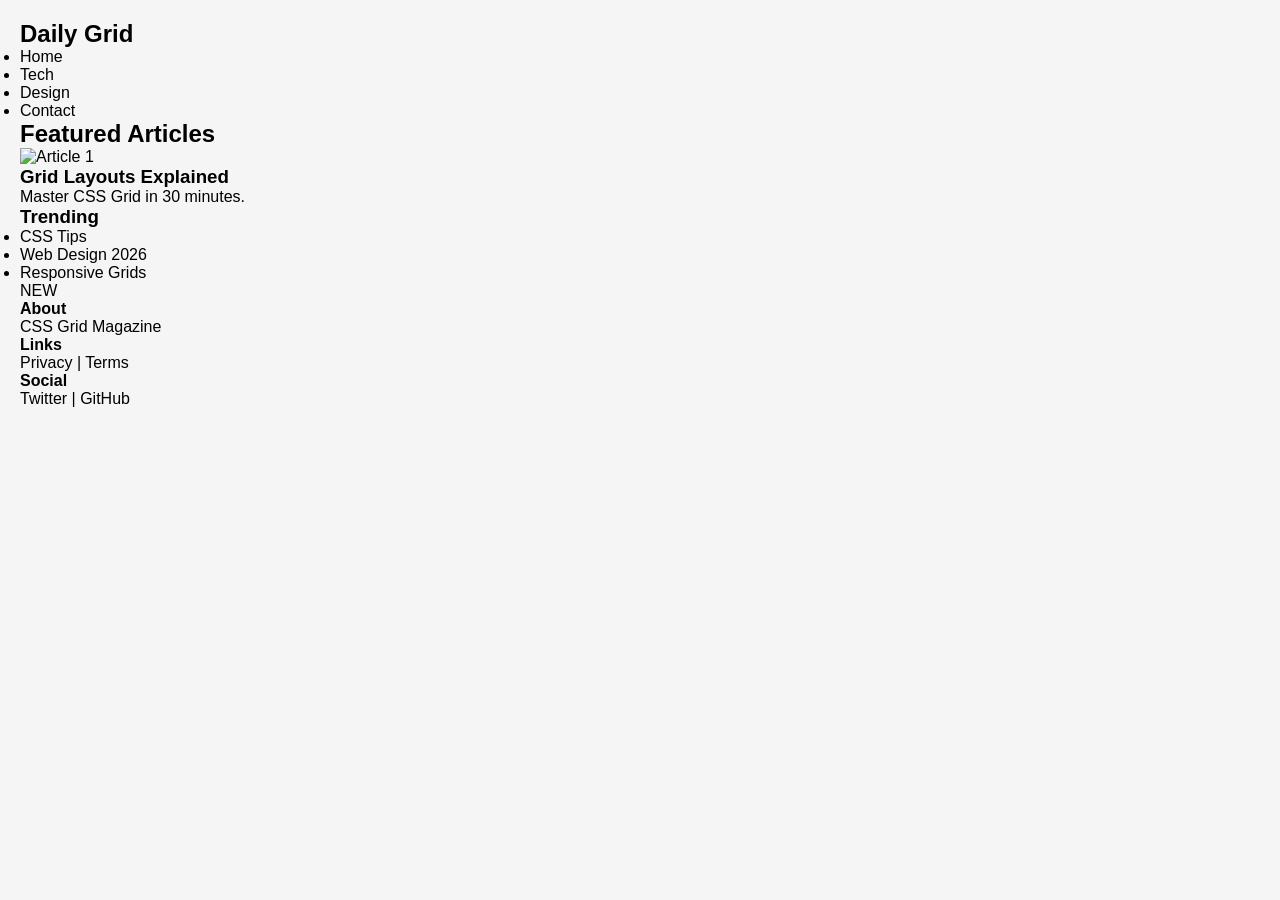
==== magazine.html @ 811c9ef0 "Add magazine.html starter template" ====
<!DOCTYPE html>
<html lang="en">
<head>
    <meta charset="UTF-8">
    <meta name="viewport" content="width=device-width, initial-scale=1.0">
    <title>CSS Grid Magazine</title>
    <style>
        * {
            margin: 0;
            padding: 0;
            box-sizing: border-box;
        }
        
        body {
            font-family: Arial, sans-serif;
            background: #f5f5f5;
            padding: 20px;
        }
    </style>
</head>
<body>
    <div class="magazine-grid">
        <header class="site-header">
            <nav>
                <h1>Daily Grid</h1>
                <ul>
                    <li>Home</li>
                    <li>Tech</li>
                    <li>Design</li>
                    <li>Contact</li>
                </ul>
            </nav>
        </header>

        <main class="main-content">
            <h2>Featured Articles</h2>
            <div class="articles-grid">
                <article class="article-card">
                    <img src="https://picsum.photos/id/1018/400/300" alt="Article 1">
                    <h3>Grid Layouts Explained</h3>
                    <p>Master CSS Grid in 30 minutes.</p>
                </article>
            </div>
        </main>

        <aside class="sidebar">
            <h3>Trending</h3>
            <ul>
                <li>CSS Tips</li>
                <li>Web Design 2026</li>
                <li>Responsive Grids</li>
            </ul>
            <div class="promo-badge">NEW</div>
        </aside>

        <footer class="site-footer">
            <div class="footer-col">
                <h4>About</h4>
                <p>CSS Grid Magazine</p>
            </div>
            <div class="footer-col">
                <h4>Links</h4>
                <p>Privacy | Terms</p>
            </div>
            <div class="footer-col">
                <h4>Social</h4>
                <p>Twitter | GitHub</p>
            </div>
        </footer>
    </div>
</body>
</html>
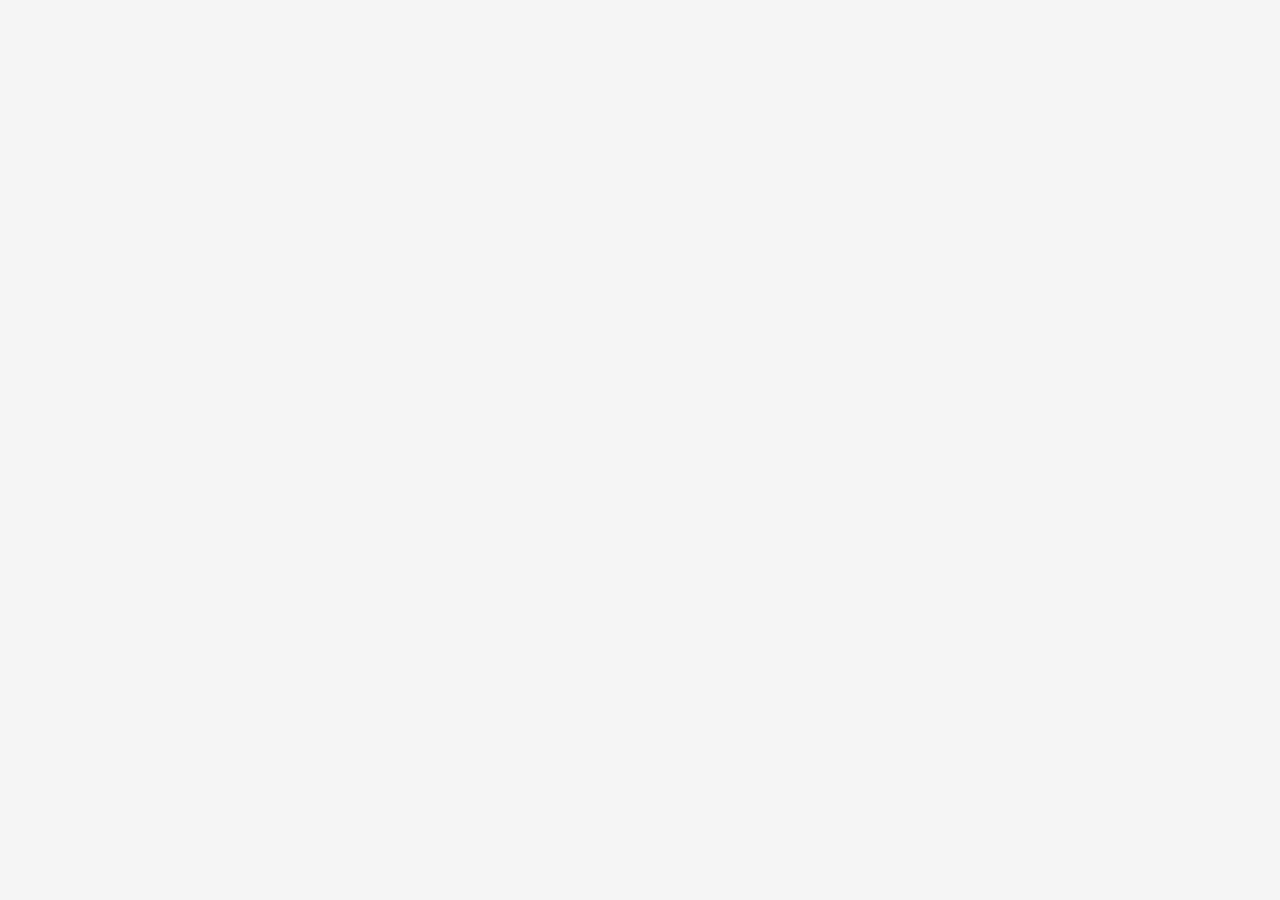
==== commit 66aa0988: "Part 5 : Add grid CSS with correct selectors" ====
--- a/magazine.html
+++ b/magazine.html
@@ -16,57 +16,147 @@
             background: #f5f5f5;
             padding: 20px;
         }
-    </style>
-</head>
-<body>
-    <div class="magazine-grid">
-        <header class="site-header">
-            <nav>
-                <h1>Daily Grid</h1>
-                <ul>
-                    <li>Home</li>
-                    <li>Tech</li>
-                    <li>Design</li>
-                    <li>Contact</li>
-                </ul>
-            </nav>
-        </header>
+        
+               /* Requirement 1: Grid Template Areas - Mobile First */
+        .magazine-grid {
+            display: grid;
+            gap: 20px;
+            min-height: 100vh;
+            max-width: 1400px;
+            margin: 0 auto;
+            padding: 20px;
+            
+            grid-template-areas: 
+                "header"
+                "main"
+                "sidebar"
+                "footer";
+            grid-template-columns: 1fr;
+        }
 
-        <main class="main-content">
-            <h2>Featured Articles</h2>
-            <div class="articles-grid">
-                <article class="article-card">
-                    <img src="https://picsum.photos/id/1018/400/300" alt="Article 1">
-                    <h3>Grid Layouts Explained</h3>
-                    <p>Master CSS Grid in 30 minutes.</p>
-                </article>
-            </div>
-        </main>
+        .site-header { 
+            grid-area: header; 
+            background: #333; 
+            color: white; 
+            padding: 1rem 2rem;
+            border-radius: 8px;
+        }
 
-        <aside class="sidebar">
-            <h3>Trending</h3>
-            <ul>
-                <li>CSS Tips</li>
-                <li>Web Design 2026</li>
-                <li>Responsive Grids</li>
-            </ul>
-            <div class="promo-badge">NEW</div>
-        </aside>
+        .site-header nav {
+            display: flex;
+            justify-content: space-between;
+            align-items: center;
+        }
 
-        <footer class="site-footer">
-            <div class="footer-col">
-                <h4>About</h4>
-                <p>CSS Grid Magazine</p>
-            </div>
-            <div class="footer-col">
-                <h4>Links</h4>
-                <p>Privacy | Terms</p>
-            </div>
-            <div class="footer-col">
-                <h4>Social</h4>
-                <p>Twitter | GitHub</p>
-            </div>
-        </footer>
-    </div>
-</body>
-</html>
+        .site-header ul {
+            list-style: none;
+            display: flex;
+            gap: 20px;
+        }
+
+        .site-header a {
+            color: white;
+            text-decoration: none;
+        }
+
+        .main-content { 
+            grid-area: main; 
+        }
+
+        .main-content h2 {
+            margin-bottom: 1.5rem;
+            color: #333;
+        }
+
+        .articles-grid {
+            display: grid;
+            gap: 20px;
+            grid-template-columns: 1fr;
+            grid-auto-flow: dense;
+        }
+
+        .article-card {
+            background: white;
+            padding: 1.5rem;
+            border-radius: 8px;
+            box-shadow: 0 2px 8px rgba(0,0,0,0.1);
+            display: grid;
+            gap: 10px;
+        }
+
+        .article-card img {
+            width: 100%;
+            border-radius: 4px;
+        }
+
+        .sidebar { 
+            grid-area: sidebar; 
+            background: white; 
+            padding: 1.5rem;
+            border-radius: 8px;
+            box-shadow: 0 2px 8px rgba(0,0,0,0.1);
+            position: relative;
+        }
+
+        .promo-badge {
+            position: absolute;
+            top: -10px;
+            right: 20px;
+            z-index: 10;
+            background: #ff6b6b;
+            color: white;
+            padding: 5px 12px;
+            border-radius: 20px;
+            font-size: 12px;
+            font-weight: bold;
+            box-shadow: 0 4px 12px rgba(255, 107, 107, 0.4);
+        }
+
+        .site-footer { 
+            grid-area: footer; 
+            background: #222; 
+            color: white;
+            padding: 2rem;
+            border-radius: 8px;
+            display: grid;
+            gap: 30px;
+            grid-template-columns: 1fr;
+            justify-items: center;
+            text-align: center;
+        }
+
+        /* Requirement 2: Tablet Layout 768px+ */
+        @media (min-width: 768px) {
+            .magazine-grid {
+                grid-template-areas: 
+                    "header  header"
+                    "main    sidebar"
+                    "footer  footer";
+                grid-template-columns: 2fr 1fr;
+            }
+            
+            .articles-grid {
+                grid-template-columns: repeat(2, 1fr);
+            }
+            
+            .site-footer {
+                grid-template-columns: repeat(3, 1fr);
+                justify-items: start;
+                text-align: left;
+            }
+        }
+
+        /* Requirement 2: Desktop Layout 1024px+ */
+        @media (min-width: 1024px) {
+            .magazine-grid {
+                grid-template-areas: 
+                    "header  header  header"
+                    "main    main    sidebar"
+                    "footer  footer  footer";
+                grid-template-columns: 1fr 1fr 1fr;
+            }
+            
+            .articles-grid {
+                grid-template-columns: repeat(3, 1fr);
+            }
+        }
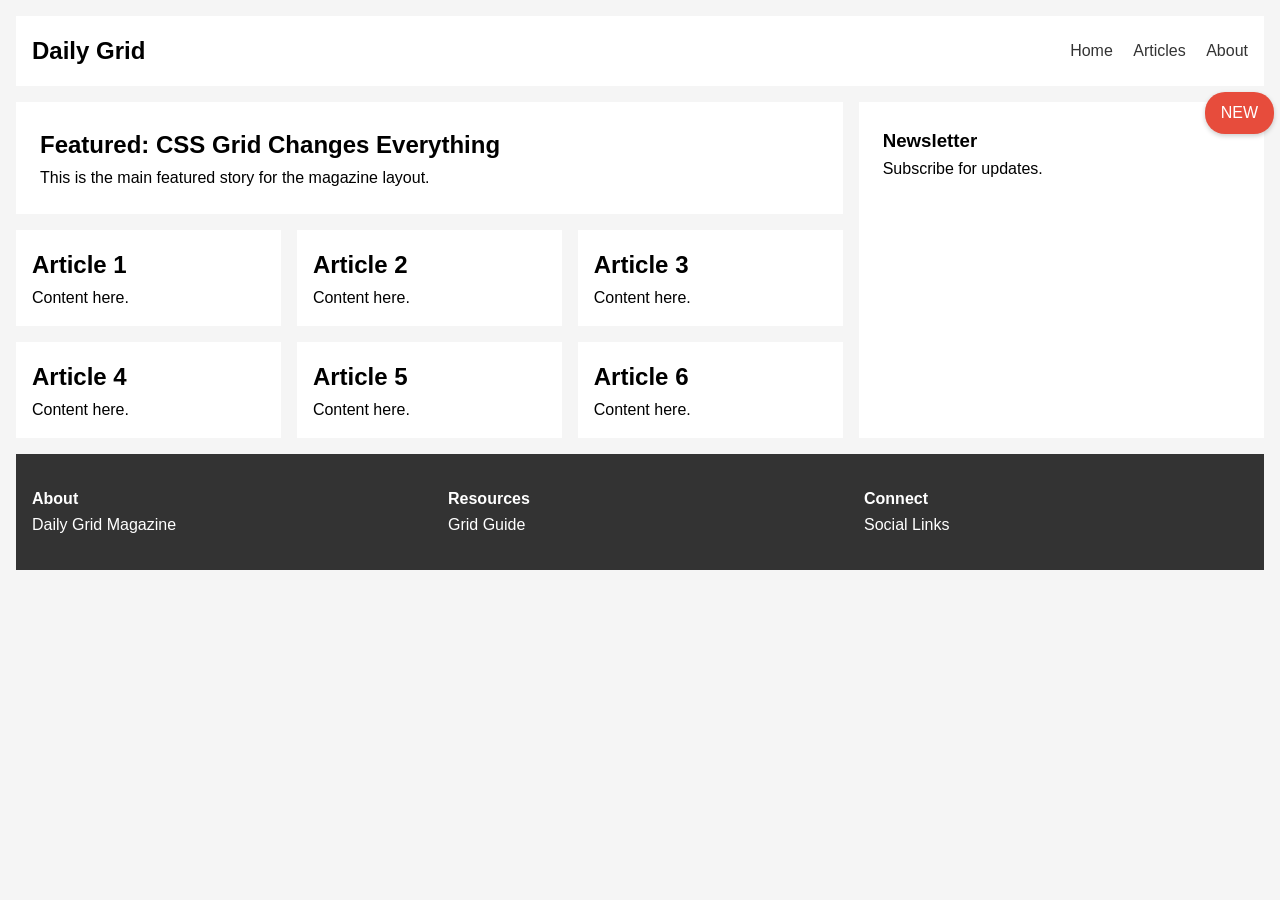
==== commit ac10b89b: "Add full magazine.html with all 5 requirements" ====
--- a/magazine.html
+++ b/magazine.html
@@ -3,124 +3,69 @@
 <head>
     <meta charset="UTF-8">
     <meta name="viewport" content="width=device-width, initial-scale=1.0">
-    <title>CSS Grid Magazine</title>
+    <title>Daily Grid - Magazine</title>
     <style>
-        * {
-            margin: 0;
-            padding: 0;
-            box-sizing: border-box;
-        }
+        * { margin: 0; padding: 0; box-sizing: border-box; }
         
         body {
             font-family: Arial, sans-serif;
+            line-height: 1.6;
             background: #f5f5f5;
-            padding: 20px;
         }
-        
-               /* Requirement 1: Grid Template Areas - Mobile First */
+
+        /* Requirement 1: Base Mobile Layout 375px+ */
         .magazine-grid {
             display: grid;
-            gap: 20px;
-            min-height: 100vh;
-            max-width: 1400px;
-            margin: 0 auto;
-            padding: 20px;
-            
-            grid-template-areas: 
+            grid-template-areas:
                 "header"
                 "main"
                 "sidebar"
                 "footer";
             grid-template-columns: 1fr;
+            gap: 1rem;
+            max-width: 1400px;
+            margin: 0 auto;
+            padding: 1rem;
         }
 
-        .site-header { 
-            grid-area: header; 
-            background: #333; 
-            color: white; 
-            padding: 1rem 2rem;
-            border-radius: 8px;
+        .site-header { grid-area: header; background: #fff; padding: 1rem; display: flex; justify-content: space-between; align-items: center; }
+        .logo { font-size: 1.5rem; font-weight: bold; }
+        .main-nav a { margin-left: 1rem; text-decoration: none; color: #333; }
+        
+        .articles { grid-area: main; }
+        .featured-article { background: #fff; padding: 1.5rem; margin-bottom: 1rem; }
+        
+        /* Requirement 3: Nested Grid for Cards */
+        .articles-grid {
+            display: grid;
+            grid-template-columns: 1fr;
+            gap: 1rem;
+        }
+        .card { background: #fff; padding: 1rem; }
+        
+        /* Requirement 5: z-index layering */
+        .sidebar { grid-area: sidebar; background: #fff; padding: 1.5rem; position: relative; }
+        .newsletter-badge {
+            position: absolute;
+            top: -10px;
+            right: -10px;
+            background: #e74c3c;
+            color: white;
+            padding: 0.5rem 1rem;
+            border-radius: 20px;
+            z-index: 10;
+            box-shadow: 0 2px 5px rgba(0,0,0,0.2);
         }
 
-        .site-header nav {
-            display: flex;
-            justify-content: space-between;
-            align-items: center;
-        }
-
-        .site-header ul {
-            list-style: none;
-            display: flex;
-            gap: 20px;
-        }
-
-        .site-header a {
+        /* Requirement 3 + 4: Footer Nested Grid */
+        .site-footer {
+            grid-area: footer;
+            background: #333;
             color: white;
-            text-decoration: none;
-        }
-
-        .main-content { 
-            grid-area: main; 
-        }
-
-        .main-content h2 {
-            margin-bottom: 1.5rem;
-            color: #333;
-        }
-
-        .articles-grid {
+            padding: 2rem 1rem;
             display: grid;
-            gap: 20px;
             grid-template-columns: 1fr;
-            grid-auto-flow: dense;
-        }
-
-        .article-card {
-            background: white;
-            padding: 1.5rem;
-            border-radius: 8px;
-            box-shadow: 0 2px 8px rgba(0,0,0,0.1);
-            display: grid;
-            gap: 10px;
-        }
-
-        .article-card img {
-            width: 100%;
-            border-radius: 4px;
-        }
-
-        .sidebar { 
-            grid-area: sidebar; 
-            background: white; 
-            padding: 1.5rem;
-            border-radius: 8px;
-            box-shadow: 0 2px 8px rgba(0,0,0,0.1);
-            position: relative;
-        }
-
-        .promo-badge {
-            position: absolute;
-            top: -10px;
-            right: 20px;
-            z-index: 10;
-            background: #ff6b6b;
-            color: white;
-            padding: 5px 12px;
-            border-radius: 20px;
-            font-size: 12px;
-            font-weight: bold;
-            box-shadow: 0 4px 12px rgba(255, 107, 107, 0.4);
-        }
-
-        .site-footer { 
-            grid-area: footer; 
-            background: #222; 
-            color: white;
-            padding: 2rem;
-            border-radius: 8px;
-            display: grid;
-            gap: 30px;
-            grid-template-columns: 1fr;
+            gap: 2rem;
             justify-items: center;
             text-align: center;
         }
@@ -128,10 +73,10 @@
         /* Requirement 2: Tablet Layout 768px+ */
         @media (min-width: 768px) {
             .magazine-grid {
-                grid-template-areas: 
-                    "header  header"
-                    "main    sidebar"
-                    "footer  footer";
+                grid-template-areas:
+                    "header header"
+                    "main   sidebar"
+                    "footer footer";
                 grid-template-columns: 2fr 1fr;
             }
             
@@ -149,10 +94,10 @@
         /* Requirement 2: Desktop Layout 1024px+ */
         @media (min-width: 1024px) {
             .magazine-grid {
-                grid-template-areas: 
-                    "header  header  header"
-                    "main    main    sidebar"
-                    "footer  footer  footer";
+                grid-template-areas:
+                    "header header header"
+                    "main   main   sidebar"
+                    "footer footer footer";
                 grid-template-columns: 1fr 1fr 1fr;
             }
             
@@ -160,3 +105,55 @@
                 grid-template-columns: repeat(3, 1fr);
             }
         }
+    </style>
+</head>
+<body>
+    <div class="magazine-grid">
+        <header class="site-header">
+            <div class="logo">Daily Grid</div>
+            <nav class="main-nav">
+                <a href="index.html">Home</a>
+                <a href="#">Articles</a>
+                <a href="#">About</a>
+            </nav>
+        </header>
+
+        <main class="articles">
+            <article class="featured-article">
+                <h1>Featured: CSS Grid Changes Everything</h1>
+                <p>This is the main featured story for the magazine layout.</p>
+            </article>
+
+            <div class="articles-grid">
+                <article class="card"><h2>Article 1</h2><p>Content here.</p></article>
+                <article class="card"><h2>Article 2</h2><p>Content here.</p></article>
+                <article class="card"><h2>Article 3</h2><p>Content here.</p></article>
+                <article class="card"><h2>Article 4</h2><p>Content here.</p></article>
+                <article class="card"><h2>Article 5</h2><p>Content here.</p></article>
+                <article class="card"><h2>Article 6</h2><p>Content here.</p></article>
+            </div>
+        </main>
+
+        <aside class="sidebar">
+            <div class="newsletter-badge">NEW</div>
+            <h3>Newsletter</h3>
+            <p>Subscribe for updates.</p>
+        </aside>
+
+        <footer class="site-footer">
+            <div class="footer-about">
+                <h4>About</h4>
+                <p>Daily Grid Magazine</p>
+            </div>
+            <div class="footer-resources">
+                <h4>Resources</h4>
+                <p>Grid Guide</p>
+            </div>
+            <div class="footer-connect">
+                <h4>Connect</h4>
+                <p>Social Links</p>
+            </div>
+        </footer>
+    </div>
+</body>
+    </html>
